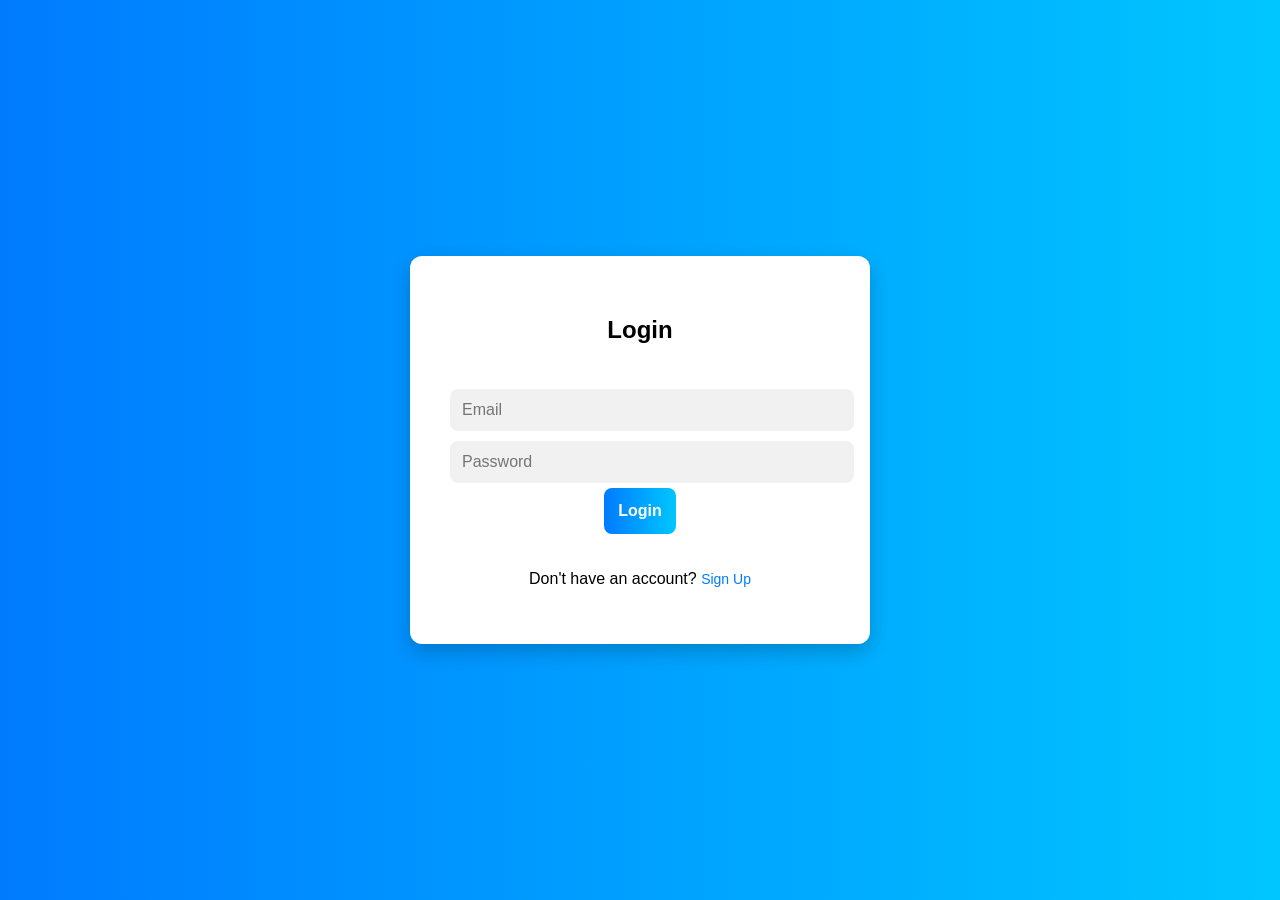
==== Frontend/Register.html @ ed6ef660 "first commit" ====
<!DOCTYPE html>
<html lang="en">
<head>
    <meta charset="UTF-8">
    <meta name="viewport" content="width=device-width, initial-scale=1.0">
    <title>Login & Signup - StayNear</title>
    <link rel="stylesheet" href="RegisterStyle.css">
    <script defer src="RegisterScript.js"></script>

</head>
<body>
    <div class="auth-container">
        <div class="form-container">
            <h2>Login</h2>
            <form id="login-form">
                <input type="email" id="login-email" placeholder="Email" required>
                <input type="password" id="login-password" placeholder="Password" required>
                <button type="submit">Login</button>
            </form>
            <p>Don't have an account? <a href="#" id="show-signup">Sign Up</a></p>
        </div>
        
        <div class="form-container hidden" id="signup-container">
            <h2>Sign Up</h2>
            <form id="signup-form">
                <input type="text" id="signup-name" placeholder="Full Name" required>
                <input type="email" id="signup-email" placeholder="Email" required>
                <input type="text" id="signup-mobile" placeholder="Mobile Number" required>
                <input type="password" id="signup-password" placeholder="Password" required>
                <select id="signup-role">
                    <option value="student">Student</option>
                    <option value="owner">Hostel Owner</option>
                </select>
                <button type="submit">Sign Up</button>
            </form>
         </div>
    </div>
</body>
</html>
---- Frontend/RegisterStyle.css ----
body {
    font-family: 'Poppins', sans-serif;
    background: linear-gradient(to right, #007bff, #00c6ff);
    margin: 0;
    padding: 0;
    display: flex;
    justify-content: center;
    align-items: center;
    height: 100vh;
}

.auth-container {
    background: white;
    padding: 40px;
    border-radius: 12px;
    box-shadow: 0 8px 20px rgba(0, 0, 0, 0.2);
    width: 380px;
    text-align: center;
    transition: transform 0.3s ease-in-out;
}

.auth-container:hover {
    transform: scale(1.02);
}

.form-container {
    display: flex;
    flex-direction: column;
    gap: 20px;
    width: 100%;
}

.hidden {
    display: none;
}

input, select {
    width: 100%;
    padding: 12px;
    margin: 5px 0;
    border: none;
    border-radius: 8px;
    font-size: 16px;
    background: #f1f1f1;
    transition: 0.3s;
}

input:focus, select:focus {
    background: #e0e0e0;
    outline: none;
}

button {
    background: linear-gradient(to right, #007bff, #00c6ff);
    color: white;
    border: none;
    padding: 14px;
    cursor: pointer;
    border-radius: 8px;
    font-size: 16px;
    font-weight: bold;
    transition: background 0.3s ease-in-out;
}

button:hover {
    background: linear-gradient(to right, #0056b3, #0096d6);
}

a {
    color: #007bff;
    text-decoration: none;
    font-size: 14px;
    transition: color 0.3s;
}

a:hover {
    text-decoration: underline;
    color: #0056b3;
}
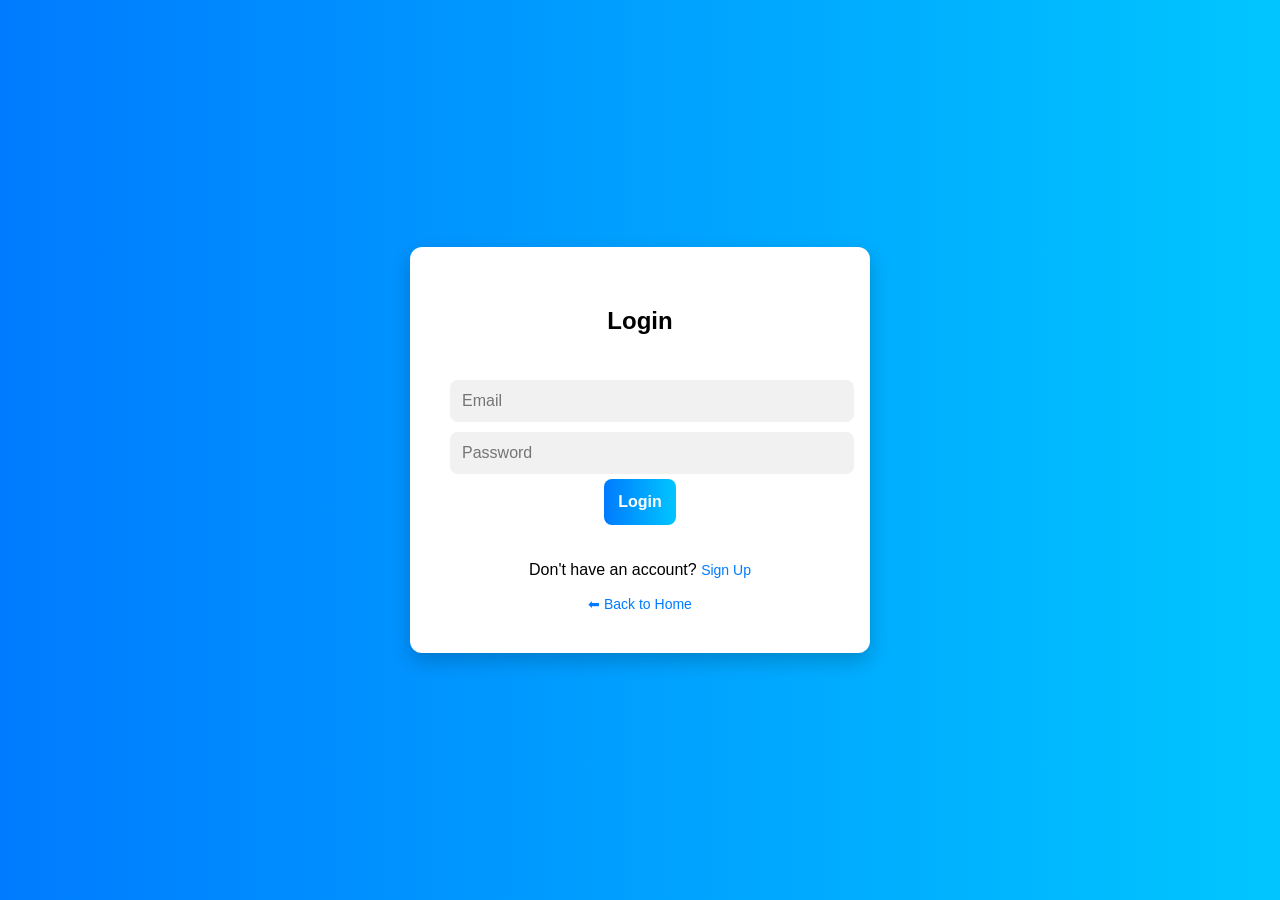
==== commit 1e22bc7b: "Update Register.html" ====
--- a/Frontend/Register.html
+++ b/Frontend/Register.html
@@ -30,10 +30,12 @@
                 <select id="signup-role">
                     <option value="student">Student</option>
                     <option value="owner">Hostel Owner</option>
+                     
                 </select>
                 <button type="submit">Sign Up</button>
             </form>
          </div>
+         <a href="Home.html" class="back-button">⬅ Back to Home</a>
     </div>
 </body>
-</html>+</html>
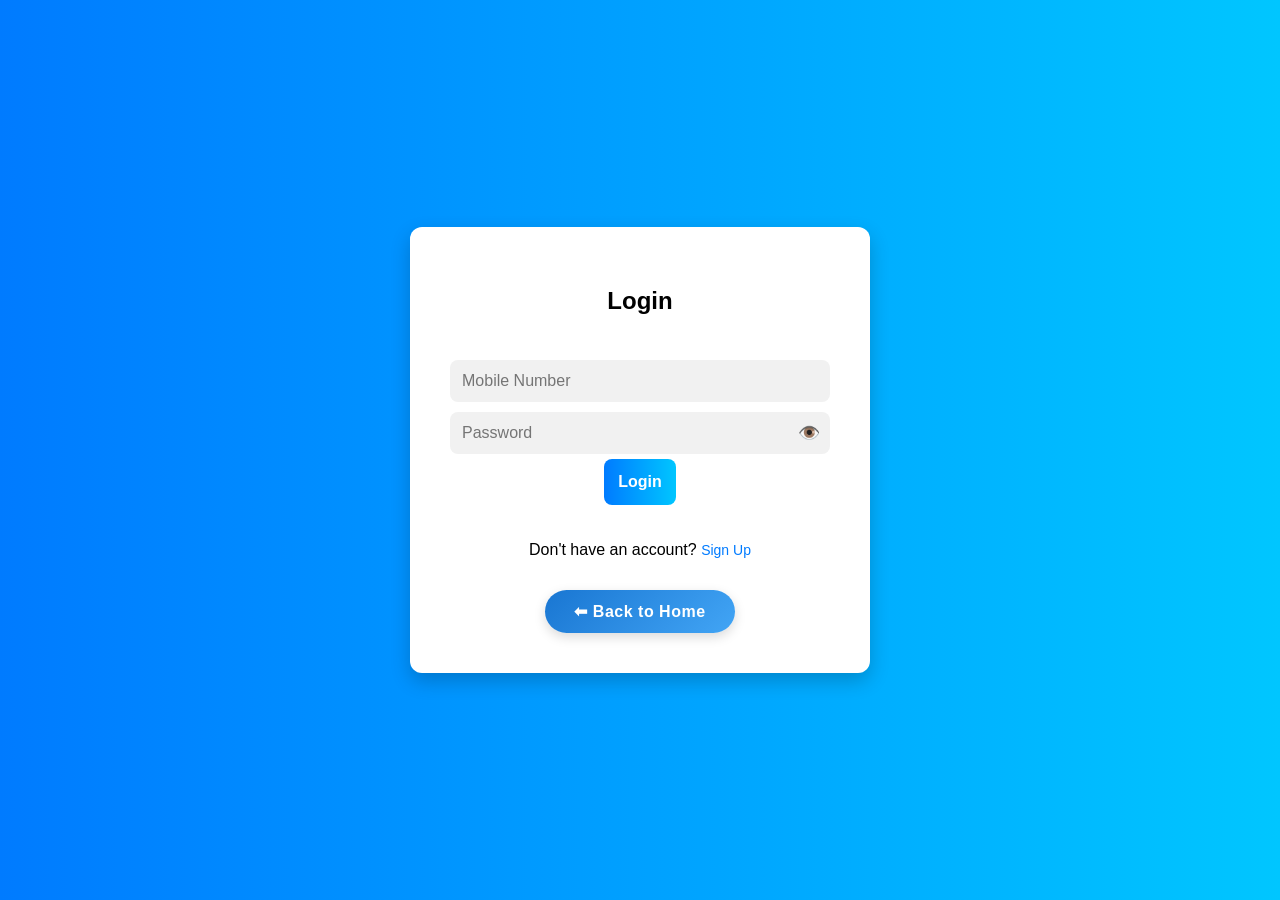
==== commit 04cbb261: "first commit" ====
--- a/Frontend/Register.html
+++ b/Frontend/Register.html
@@ -6,15 +6,17 @@
     <title>Login & Signup - StayNear</title>
     <link rel="stylesheet" href="RegisterStyle.css">
     <script defer src="RegisterScript.js"></script>
-
 </head>
 <body>
     <div class="auth-container">
         <div class="form-container">
             <h2>Login</h2>
             <form id="login-form">
-                <input type="email" id="login-email" placeholder="Email" required>
-                <input type="password" id="login-password" placeholder="Password" required>
+                <input type="tel" id="login-mobile" placeholder="Mobile Number" pattern="[0-9]{10}" required>
+                <div class="password-container">
+                    <input type="password" id="login-password" placeholder="Password" required>
+                    <span class="toggle-password" data-target="login-password">👁️</span>
+                </div>
                 <button type="submit">Login</button>
             </form>
             <p>Don't have an account? <a href="#" id="show-signup">Sign Up</a></p>
@@ -26,16 +28,20 @@
                 <input type="text" id="signup-name" placeholder="Full Name" required>
                 <input type="email" id="signup-email" placeholder="Email" required>
                 <input type="text" id="signup-mobile" placeholder="Mobile Number" required>
-                <input type="password" id="signup-password" placeholder="Password" required>
+                <div class="password-container">
+                    <input type="password" id="signup-password" placeholder="Password" required>
+                    <span class="toggle-password" data-target="signup-password">👁️</span>
+                </div>
                 <select id="signup-role">
                     <option value="student">Student</option>
                     <option value="owner">Hostel Owner</option>
-                     
                 </select>
                 <button type="submit">Sign Up</button>
             </form>
-         </div>
-         <a href="Home.html" class="back-button">⬅ Back to Home</a>
+        </div>
+        <a href="index.html" class="back-button">⬅ Back to Home</a>
     </div>
+ 
+    
 </body>
-</html>
+</html>
--- a/Frontend/RegisterStyle.css
+++ b/Frontend/RegisterStyle.css
@@ -34,7 +34,8 @@
     display: none;
 }
 
-input, select {
+input,
+select {
     width: 100%;
     padding: 12px;
     margin: 5px 0;
@@ -43,9 +44,11 @@
     font-size: 16px;
     background: #f1f1f1;
     transition: 0.3s;
+    box-sizing: border-box; /* Ensures padding doesn’t affect width */
 }
 
-input:focus, select:focus {
+input:focus,
+select:focus {
     background: #e0e0e0;
     outline: none;
 }
@@ -77,3 +80,65 @@
     text-decoration: underline;
     color: #0056b3;
 }
+
+.back-button {
+    margin-top: 15px;
+    display: inline-flex;
+    align-items: center;
+    justify-content: center;
+    padding: 12px 20px;
+    background: linear-gradient(135deg, #1976D2, #42A5F5);
+    color: white !important;
+    text-decoration: none;
+    border-radius: 30px;
+    transition: all 0.3s ease;
+    box-shadow: 0 4px 12px rgba(0, 0, 0, 0.15);
+    font-weight: bold;
+    letter-spacing: 0.5px;
+    margin-left: auto;
+    margin-right: auto;
+    min-width: 150px;
+    text-align: center;
+    font-size: 16px;
+    user-select: none;
+}
+
+/* Hover effect */
+.back-button:hover {
+    background: linear-gradient(135deg, #1565C0, #1E88E5);
+    box-shadow: 0 6px 18px rgba(0, 0, 0, 0.25);
+    transform: translateY(-3px);
+    color: white !important;
+}
+
+/* Prevents text color change on click */
+.back-button:active,
+.back-button:focus {
+    color: white !important;
+    outline: none;
+}
+
+/* New styles for password toggle */
+.password-container {
+    position: relative;
+    width: 100%;
+}
+
+.password-container input {
+    padding-right: 40px; /* Space for eye icon */
+}
+
+.toggle-password {
+    position: absolute;
+    right: 10px;
+    top: 50%;
+    transform: translateY(-50%);
+    cursor: pointer;
+    font-size: 18px;
+    color: #666;
+    transition: color 0.3s;
+}
+
+.toggle-password:hover {
+    color: #007bff;
+}
